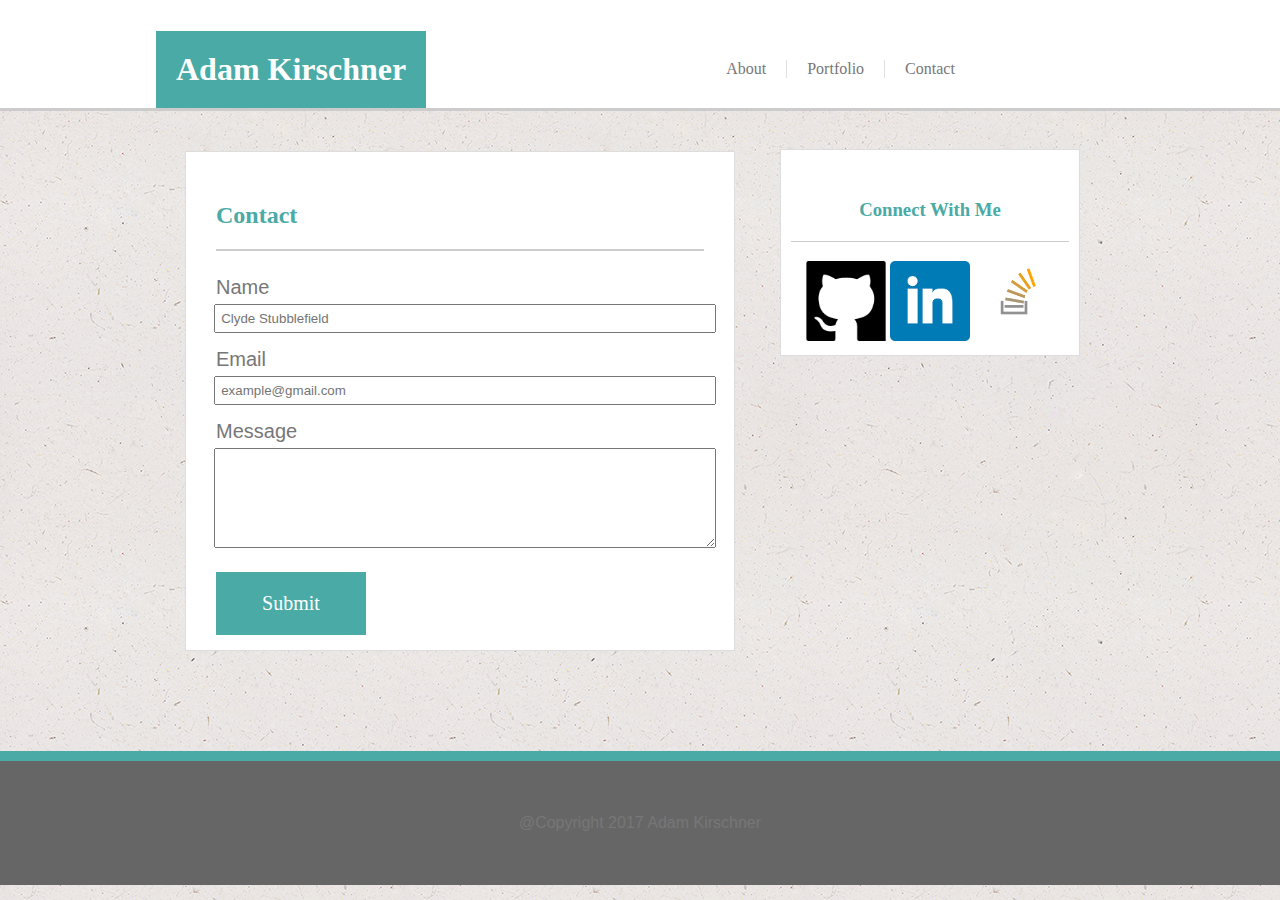
==== contact.html @ 62c9979f "Update V1" ====
<!DOCTYPE html>
<html>
<head>
	<title>Contact</title>
	<link rel="stylesheet" type="text/css" href="assets/css/style.css">
	<meta name="viewport" content="width=device-width, initial-scale=1.0">
</head>
<body background="assets/images/ep_naturalwhite.png">

<header>
	<div class="clearfix">
		<h1>Adam Kirschner</h1>
			<a href="index.html"><div id="about_button">About</div></a>
			<a href="portfolio.html"><div id="portfolio_button">Portfolio</div></a>
			<a href="contact.html"><div id="contact_button">Contact</div></a>
	</div>
</header>


<!-- Main body -->

<section>
<!-- form html below -->
	<div class="contact">
		<h2>Contact</h2>
		
		<form action="/my-handling-form-page" method="post">
		    <div>
		        <label for="name" class="label">Name</label>
		   			<input type="text" id="name" name="user_name" placeholder= "Clyde Stubblefield">
		    </div>
		    <div>
		        <label for="email" class="label">Email</label>
		        <input type="email" id="email" name="user_mail" placeholder= "example@gmail.com">
		    </div>
		    <div>
		        <label for="msg" class="label">Message</label>
		        <textarea id="msg" name="user_message"></textarea>
		    </div>
		    <div class="submit">
		  		<button type="submit">Submit</button>
			</div>
		</form>
	</div>

<!-- end form html -->

	<aside class="connect2">
		<h3>Connect With Me</h3>

			<a href="https://github.com/akirschner89"><img src="assets/images/Github_Icon.png" alt="GitHub Logo" height="80px" width="80px"></a>
			<a href="https://www.linkedin.com/in/adamlkirschner/"><img src="assets/images/Linkedin_Icon.png" alt="Linkedin Logo" height="80px" width="80px"></a>
			<a href="https://stackoverflow.com/users/7753456/adam-kirschner"><img src="assets/images/Stackoverflow_Icon.png" alt="Stackoverflow Logo" eight="80px" width="80px"></a>

	</aside>
</section>
<!-- End main body -->

<footer>
	<p>@Copyright 2017 Adam Kirschner</p>
</footer>

</body>
</html>
---- assets/css/style.css ----
/*apply to all*/
* {
  box-sizing: border-box;
  text-align: center;
}

body {
	margin: 0 auto;
	font-family: 'Arial', 'Helvetica Neue', Helvetica, sans-serif;
}

header {
	margin: 0 auto;
	font-family: 'Georgia', Times, Times New Roman, serif;
	border-bottom: 3px #cccccc solid;
	border-bottom-width: 100%;
	padding: 10px 10px 0px 20%;
	background: #ffffff;
	overflow: auto;
}

/*What's my name?*/
h1 {
	background: #4aaaa5;
	color: #fff;
	padding: 20px;
	float: left;
	margin-right: 280px;
	margin-bottom: 0px;
	margin-left: -100px;
	font-family: 'Georgia', Times, Times New Roman, serif;
}


/*top right directory buttons*/
#about_button, #portfolio_button, #contact_button {
	float: left;
	padding: 0px 20px 0px 20px;
	margin: 50px 0px 20px 0px;
	color: #777777;
	display: inline;
}


#about_button, #portfolio_button {
	border-right: 1px #E0E0E0 solid;
}

.clearfix::after { 
	content: ""; 
	display: block; 
	clear: both; 
	margin: 0 auto;
}

/*main content formatting*/
section {
	clear: both;
	width: 960px;
	height: 600px;
}

/*for main content*/
.bio, .contact, .portfolio {
	clear: both;
	padding: 10px;
	color: #777777;
	background: #ffffff;
	margin: 40px 20px 40px 185px;
	border: 1px #dddddd solid;
	width: 550px;
}

.contact {
    height: 500px;
}

/*for contact page*/
.label {
	font-size: 20px;
	float: left;
	margin: 5px 5px 5px 20px;
}

#name {
	width: 95%;
	margin-bottom: 10px;
	padding: 5px;
	text-align: left;
	margin-left: 10px;
}

#email {
	width: 95%;
	margin-bottom: 10px;
	padding: 5px;
	text-align: left;
	margin-left: 10px;
}

#msg {
	width: 95%;
	margin-bottom: 20px;
	padding: 0px 50px 50px 0px;
	height: 100px;
	text-align: left;
    margin-left: 10px;
}

button {
	background: #4aaaa5;
	color: #fff;
	padding: 20px;
	float: left;
	font-family: 'Georgia', Times, Times New Roman, serif;
	width: 150px;
	border: 0px white solid;
	font-size: 20px;
	margin-left: 20px;

}

/*aside connect with me*/
.connect1 { 
	clear: both;
	padding: 10px;
	color: #777777;
	background: #ffffff;
	margin: 40px;
	border: 1px #dddddd solid;
	width: 300px;
	position: relative;
    left: 740px;
    bottom: 555px;
}

.connect2 { 
	clear: both;
	padding: 10px;
	color: #777777;
	background: #ffffff;
	margin: 40px;
	border: 1px #dddddd solid;
	width: 300px;
	position: relative;
    left: 740px;
    bottom: 542px;
}

.connect3 { 
	clear: both;
	padding: 10px;
	color: #777777;
	background: #ffffff;
	margin: 40px;
	border: 1px #dddddd solid;
	width: 300px;
	position: relative;
    left: 750px;
    bottom: 840px;
}


h2 {
	color: #4aaaa5;
	padding: 20px 20px 20px 0px;
	margin: 20px;
	clear: both;
	border-bottom: 2px #cccccc solid;
	font-family: 'Georgia', Times, Times New Roman, serif;
	text-align: left;
}

#profl {
	float: left;
	margin-left: 20px;
}


h3 {
	color: #4aaaa5;
	padding: 20px;
	clear: both;
	border-bottom: 1px #cccccc solid;
	font-family: 'Georgia', Times, Times New Roman, serif;
}


/*portfolio stuff*/
.portfolio {
	position: relative;
	width: 565px;
	height: 800px;
    margin-bottom: 0px;
    margin-left: 185px;
}


p {
	color: #777777;
	line-height: 2;
}

.imgrow1 {
	float: left;
	margin: 10px;
}

.imgrow2 {
	float: left;
	margin: 10px;
}

.imgrow3 {
	float: left;
	margin: 10px;
}

.imgrow4 {
	float: left;
	margin: 10px;
}

.imgrow5 {
	float: left;
	margin: 10px;
}


/*portfolio names to position on images*/
.pname1 {
	position: absolute;
	background: #4aaaa5;
    color: #fff;
    padding: 10px;
    bottom: 490px;
    left: 20px;
    width: 250px;
}

.pname2 {
	position: absolute;
	background: #4aaaa5;
    color: #fff;
    padding: 10px;
    bottom: 490px;
    left: 290px;
    width: 250px;
}

.pname3 {
	position: absolute;
	background: #4aaaa5;
    color: #fff;
    padding: 10px;
    bottom: 260px;
    left: 20px;
    width: 250px;
}

.pname4 {
	position: absolute;
	background: #4aaaa5;
    color: #fff;
    padding: 10px;
    bottom: 260px;
    left: 290px;
    width: 250px;
}

.pname5 {
	position: absolute;
	background: #4aaaa5;
    color: #fff;
    padding: 10px;
	bottom: 40px;
    left: 20px;
    width: 250px;
}


/*footer styling*/
footer {
	width: 100%;
	padding: 30px;
	margin: 0 auto;
	background: #666666;
	border-top: 10px #4aaaa5 solid;
}


/*Media Queries Section*/


/*Media Query 980px*/
@media screen and (max-width: 980px) {

	h1 {
		margin-bottom: -110px;
	}

	#about_button, #portfolio_button, #contact_button {
		float: right;
	}

/*on bio page*/
	#profl {
		float: top;
		margin: 10px;
	}

	.bio, .contact, .portfolio {
		margin-left: 10%;
    	width: 40%;
	}

	.connect1 {
		left: 50%;
    	bottom: 108%;
	}

/*on contact page*/
	.connect2 {
		left: 50%;
    	bottom: 90%;
	}


/*on portfolio page*/
	.portfolio {
		height: 205%;
	}

	.connect3 {
		left: 50%;
		bottom: 212%;
	}

	.imgrow1, .imgrow2, .imgrow3, .imgrow4, .imgrow5 {
		float: inherit;
	}

	.pname1 {
		bottom: 920px;
    	left: 66px;
	}

	.pname2 {
		bottom: 690px;
    	left: 66px;
	}

	.pname3 {
		bottom: 460px;
		left: 66px;
	}

	.pname4 {
		bottom: 240px;
		left: 66px;
	}

	.pname5 {
		bottom: 20px;
		left: 66px;
	}

}


/*Media Query 768px*/
@media screen and (max-width: 768px) {

}

/*Media Query 640px*/
@media screen and (max-width: 640px) {

}
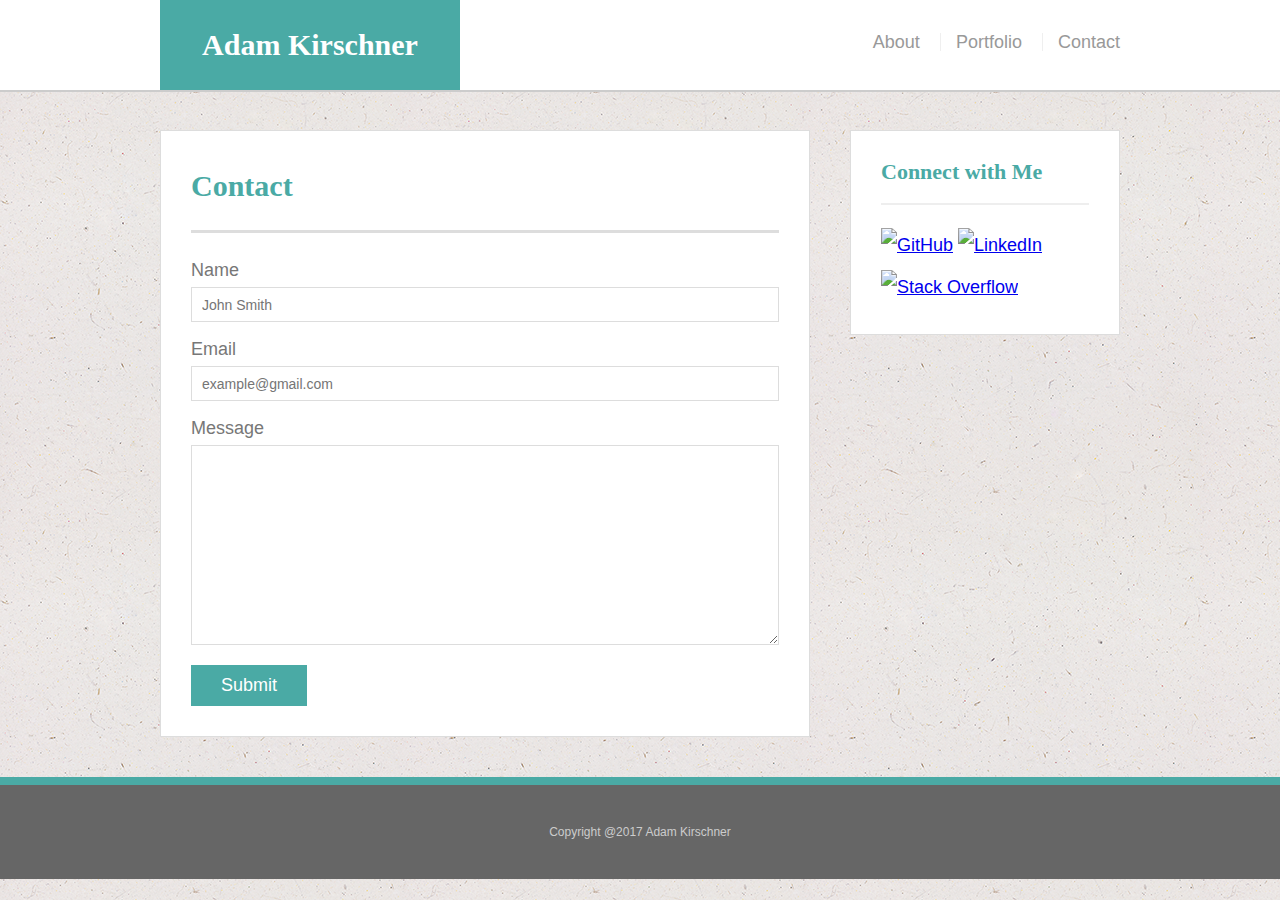
==== commit d8ebf48e: "Revised and updated final docs" ====
--- a/contact.html
+++ b/contact.html
@@ -1,64 +1,68 @@
-<!DOCTYPE html>
-<html>
+<!doctype html>
+<html lang="en-us">
+
 <head>
-	<title>Contact</title>
-	<link rel="stylesheet" type="text/css" href="assets/css/style.css">
-	<meta name="viewport" content="width=device-width, initial-scale=1.0">
+  <meta charset="UTF-8">
+  <title>Contact | Adam Kirschner</title>
+  <link rel="stylesheet" type="text/css" href="assets/css/reset.css">
+  <link rel="stylesheet" type="text/css" href="assets/css/style.css">
+  <meta name="viewport" content="width=device-width, initial-scale=1.0">
 </head>
-<body background="assets/images/ep_naturalwhite.png">
+</head>
 
-<header>
-	<div class="clearfix">
-		<h1>Adam Kirschner</h1>
-			<a href="index.html"><div id="about_button">About</div></a>
-			<a href="portfolio.html"><div id="portfolio_button">Portfolio</div></a>
-			<a href="contact.html"><div id="contact_button">Contact</div></a>
-	</div>
-</header>
+<body>
 
+  <header id="masthead">
+    <div class="container">
+      <a href="index.html" id="logo">Adam Kirschner</a>
+      <nav>
+        <a href="index.html">About</a>
+        <a href="portfolio.html">Portfolio</a>
+        <a href="contact.html">Contact</a>
+      </nav>
+    </div>
+  </header>
 
-<!-- Main body -->
+  <div id="main-container" class="container">
+    <section class="main-section">
+      <h1>Contact</h1>
 
-<section>
-<!-- form html below -->
-	<div class="contact">
-		<h2>Contact</h2>
-		
-		<form action="/my-handling-form-page" method="post">
-		    <div>
-		        <label for="name" class="label">Name</label>
-		   			<input type="text" id="name" name="user_name" placeholder= "Clyde Stubblefield">
-		    </div>
-		    <div>
-		        <label for="email" class="label">Email</label>
-		        <input type="email" id="email" name="user_mail" placeholder= "example@gmail.com">
-		    </div>
-		    <div>
-		        <label for="msg" class="label">Message</label>
-		        <textarea id="msg" name="user_message"></textarea>
-		    </div>
-		    <div class="submit">
-		  		<button type="submit">Submit</button>
-			</div>
-		</form>
-	</div>
+      <form id="contact-form">
+        <ul>
+          <li>
+            <label for="name">Name</label>
+            <input type="text" id="name" name="name" placeholder="John Smith" required="required">
+          </li>
+          <li>
+            <label for="email">Email</label>
+            <input type="email" id="email" name="email" placeholder="example@gmail.com" required="required">
+          </li>
+          <li>
+            <label for="message">Message</label>
+            <textarea id="message" name="message" required="required"></textarea>
+          </li>
+        </ul>
+        <input type="submit">
+      </form>
 
-<!-- end form html -->
+    </section>
 
-	<aside class="connect2">
-		<h3>Connect With Me</h3>
+    <section class="sidebar">
+      <div id="connect">
+        <h2>Connect with Me</h2>
 
-			<a href="https://github.com/akirschner89"><img src="assets/images/Github_Icon.png" alt="GitHub Logo" height="80px" width="80px"></a>
-			<a href="https://www.linkedin.com/in/adamlkirschner/"><img src="assets/images/Linkedin_Icon.png" alt="Linkedin Logo" height="80px" width="80px"></a>
-			<a href="https://stackoverflow.com/users/7753456/adam-kirschner"><img src="assets/images/Stackoverflow_Icon.png" alt="Stackoverflow Logo" eight="80px" width="80px"></a>
+        <a href="#"><img src="assets/images/Github_Icon Copy.png" class="social" alt="GitHub" /></a>
+        <a href="#"><img src="assets/images/linkedin_Icon Copy.png" class="social" alt="LinkedIn" /></a>
+        <a href="#"><img src="assets/images/stackoverflow_Icon Copy.png" class="social" alt="Stack Overflow" /></a>
+      </div>
+    </section>
+  </div>
 
-	</aside>
-</section>
-<!-- End main body -->
+  <footer>
+    <div class="container">
+      Copyright @2017 Adam Kirschner
+    </div>
+  </footer>
+</body>
 
-<footer>
-	<p>@Copyright 2017 Adam Kirschner</p>
-</footer>
-
-</body>
 </html>--- a/assets/css/style.css
+++ b/assets/css/style.css
@@ -1,369 +1,273 @@
-/*apply to all*/
+body {
+  font-family: Arial, "Helvetica Neue", Helvetica, sans-serif;
+  font-size: 18px;
+  line-height: 34px;
+  color: #777;
+  background: url("../images/ep_naturalwhite copy.png");
+}
+
 * {
   box-sizing: border-box;
+}
+
+/* general */
+
+.container {
+  width: 100%;
+  max-width: 960px;
+  margin: 0 auto;
+  clear: both;
+}
+
+h1,
+h2,
+h3,
+p {
+  margin-bottom: 20px;
+}
+
+p:last-child {
+  margin-bottom: 0;
+}
+
+h1,
+h2,
+h3 {
+  font-family: Georgia, Times, "Times New Roman", serif;
+  font-weight: 700;
+  color: #4aaaa5;
+}
+
+h1 {
+  padding-bottom: 20px;
+  font-size: 30px;
+  line-height: 49px;
+  border-bottom: 3px solid #ddd;
+}
+
+h2,
+h3 {
+  font-size: 22px;
+}
+
+/* header */
+
+#masthead {
+  position: fixed;
+  z-index: 99;
+  width: 100%;
+  margin: 0 0 30px;
+  overflow: auto;
+  color: #fff;
+  background: #fff;
+  border-bottom: 2px solid #ccc;
+}
+
+#logo {
+  float: left;
+  width: 300px;
+  height: 90px;
+  font-family: Georgia, Times, "Times New Roman", serif;
+  font-size: 30px;
+  font-weight: 700;
+  line-height: 90px;
+  color: #fff;
   text-align: center;
-}
-
-body {
-	margin: 0 auto;
-	font-family: 'Arial', 'Helvetica Neue', Helvetica, sans-serif;
-}
-
-header {
-	margin: 0 auto;
-	font-family: 'Georgia', Times, Times New Roman, serif;
-	border-bottom: 3px #cccccc solid;
-	border-bottom-width: 100%;
-	padding: 10px 10px 0px 20%;
-	background: #ffffff;
-	overflow: auto;
-}
-
-/*What's my name?*/
-h1 {
-	background: #4aaaa5;
-	color: #fff;
-	padding: 20px;
-	float: left;
-	margin-right: 280px;
-	margin-bottom: 0px;
-	margin-left: -100px;
-	font-family: 'Georgia', Times, Times New Roman, serif;
-}
-
-
-/*top right directory buttons*/
-#about_button, #portfolio_button, #contact_button {
-	float: left;
-	padding: 0px 20px 0px 20px;
-	margin: 50px 0px 20px 0px;
-	color: #777777;
-	display: inline;
-}
-
-
-#about_button, #portfolio_button {
-	border-right: 1px #E0E0E0 solid;
-}
-
-.clearfix::after { 
-	content: ""; 
-	display: block; 
-	clear: both; 
-	margin: 0 auto;
-}
-
-/*main content formatting*/
-section {
-	clear: both;
-	width: 960px;
-	height: 600px;
-}
-
-/*for main content*/
-.bio, .contact, .portfolio {
-	clear: both;
-	padding: 10px;
-	color: #777777;
-	background: #ffffff;
-	margin: 40px 20px 40px 185px;
-	border: 1px #dddddd solid;
-	width: 550px;
-}
-
-.contact {
-    height: 500px;
-}
-
-/*for contact page*/
-.label {
-	font-size: 20px;
-	float: left;
-	margin: 5px 5px 5px 20px;
-}
-
-#name {
-	width: 95%;
-	margin-bottom: 10px;
-	padding: 5px;
-	text-align: left;
-	margin-left: 10px;
-}
-
-#email {
-	width: 95%;
-	margin-bottom: 10px;
-	padding: 5px;
-	text-align: left;
-	margin-left: 10px;
-}
-
-#msg {
-	width: 95%;
-	margin-bottom: 20px;
-	padding: 0px 50px 50px 0px;
-	height: 100px;
-	text-align: left;
-    margin-left: 10px;
-}
-
-button {
-	background: #4aaaa5;
-	color: #fff;
-	padding: 20px;
-	float: left;
-	font-family: 'Georgia', Times, Times New Roman, serif;
-	width: 150px;
-	border: 0px white solid;
-	font-size: 20px;
-	margin-left: 20px;
-
-}
-
-/*aside connect with me*/
-.connect1 { 
-	clear: both;
-	padding: 10px;
-	color: #777777;
-	background: #ffffff;
-	margin: 40px;
-	border: 1px #dddddd solid;
-	width: 300px;
-	position: relative;
-    left: 740px;
-    bottom: 555px;
-}
-
-.connect2 { 
-	clear: both;
-	padding: 10px;
-	color: #777777;
-	background: #ffffff;
-	margin: 40px;
-	border: 1px #dddddd solid;
-	width: 300px;
-	position: relative;
-    left: 740px;
-    bottom: 542px;
-}
-
-.connect3 { 
-	clear: both;
-	padding: 10px;
-	color: #777777;
-	background: #ffffff;
-	margin: 40px;
-	border: 1px #dddddd solid;
-	width: 300px;
-	position: relative;
-    left: 750px;
-    bottom: 840px;
-}
-
-
-h2 {
-	color: #4aaaa5;
-	padding: 20px 20px 20px 0px;
-	margin: 20px;
-	clear: both;
-	border-bottom: 2px #cccccc solid;
-	font-family: 'Georgia', Times, Times New Roman, serif;
-	text-align: left;
-}
-
-#profl {
-	float: left;
-	margin-left: 20px;
-}
-
-
-h3 {
-	color: #4aaaa5;
-	padding: 20px;
-	clear: both;
-	border-bottom: 1px #cccccc solid;
-	font-family: 'Georgia', Times, Times New Roman, serif;
-}
-
-
-/*portfolio stuff*/
-.portfolio {
-	position: relative;
-	width: 565px;
-	height: 800px;
-    margin-bottom: 0px;
-    margin-left: 185px;
-}
-
-
-p {
-	color: #777777;
-	line-height: 2;
-}
-
-.imgrow1 {
-	float: left;
-	margin: 10px;
-}
-
-.imgrow2 {
-	float: left;
-	margin: 10px;
-}
-
-.imgrow3 {
-	float: left;
-	margin: 10px;
-}
-
-.imgrow4 {
-	float: left;
-	margin: 10px;
-}
-
-.imgrow5 {
-	float: left;
-	margin: 10px;
-}
-
-
-/*portfolio names to position on images*/
-.pname1 {
-	position: absolute;
-	background: #4aaaa5;
-    color: #fff;
-    padding: 10px;
-    bottom: 490px;
-    left: 20px;
-    width: 250px;
-}
-
-.pname2 {
-	position: absolute;
-	background: #4aaaa5;
-    color: #fff;
-    padding: 10px;
-    bottom: 490px;
-    left: 290px;
-    width: 250px;
-}
-
-.pname3 {
-	position: absolute;
-	background: #4aaaa5;
-    color: #fff;
-    padding: 10px;
-    bottom: 260px;
-    left: 20px;
-    width: 250px;
-}
-
-.pname4 {
-	position: absolute;
-	background: #4aaaa5;
-    color: #fff;
-    padding: 10px;
-    bottom: 260px;
-    left: 290px;
-    width: 250px;
-}
-
-.pname5 {
-	position: absolute;
-	background: #4aaaa5;
-    color: #fff;
-    padding: 10px;
-	bottom: 40px;
-    left: 20px;
-    width: 250px;
-}
-
-
-/*footer styling*/
+  text-decoration: none;
+  background: #4aaaa5;
+}
+
+nav {
+  float: right;
+  margin-top: 25px;
+}
+
+nav a {
+  display: inline-block;
+  padding-left: 15px;
+  margin-left: 15px;
+  line-height: 18px;
+  color: #999;
+  text-decoration: none;
+  border-left: 1px solid #efefef;
+}
+
+nav a:first-child {
+  border-left: 0 none;
+}
+
+/* footer */
+
 footer {
-	width: 100%;
-	padding: 30px;
-	margin: 0 auto;
-	background: #666666;
-	border-top: 10px #4aaaa5 solid;
-}
-
-
-/*Media Queries Section*/
-
+  padding: 30px 0;
+  clear: both;
+  font-size: 12px;
+  color: #fff;
+  color: #ccc;
+  text-align: center;
+  background: #666;
+  border-top: 8px solid #4aaaa5;
+}
+
+/* sidebar */
+
+.sidebar {
+  float: right;
+  width: 100%;
+  max-width: 270px;
+  padding: 30px;
+  margin-bottom: 20px;
+  background: #fff;
+  border: 1px solid #ddd;
+}
+
+h3,
+.sidebar h2 {
+  padding-bottom: 20px;
+  margin-bottom: 15px;
+  line-height: 22px;
+  border-bottom: 2px solid #eee;
+}
+
+.social {
+  width: 62px;
+  height: 62px;
+  margin-top: 8px;
+  margin-right: 5px;
+}
+
+.social:last-child {
+  margin-right: 0;
+}
+
+/* main */
+
+#main-container {
+  padding-top: 130px;
+}
+
+.main-section {
+  float: left;
+  width: 100%;
+  max-width: 650px;
+  padding: 30px;
+  margin: 0 0 40px;
+  background: #fff;
+  border: 1px solid #ddd;
+}
+
+/* portfolio page */
+
+.work {
+  position: relative;
+  float: left;
+  width: 274px;
+  margin: 20px 0 25px;
+  overflow: auto;
+}
+
+.work:nth-child(even) {
+  margin-right: 40px;
+}
+
+.work img {
+  width: 100%;
+  border: 0 none;
+  opacity: 0.8;
+}
+
+.work h3 {
+  position: absolute;
+  bottom: 20px;
+  width: 100%;
+  padding: 15px;
+  margin-bottom: 0;
+  font-weight: 300;
+  line-height: 30px;
+  color: #fff;
+  text-align: center;
+  background: #4aaaa5;
+  border-bottom: 0;
+}
+
+.auth-image {
+  float: left;
+  width: 200px;
+  height: auto;
+  margin-top: 10px;
+  margin-right: 25px;
+}
+
+/* contact page */
+
+#contact-form ul {
+  margin-bottom: 20px;
+}
+
+#contact-form li {
+  margin-bottom: 10px;
+}
+
+label,
+input[type=text],
+input[type=email],
+textarea {
+  display: block;
+  width: 100%;
+}
+
+input[type=text],
+input[type=email],
+textarea {
+  height: 35px;
+  padding: 0 10px;
+  font-size: 14px;
+  border: 1px solid #ddd;
+}
+
+textarea {
+  height: 200px;
+}
+
+input[type=submit] {
+  padding: 10px 30px;
+  font-size: 18px;
+  color: #fff;
+  cursor: pointer;
+  background: #4aaaa5;
+  border: 0 none;
+}
+
+/*Media Queries*/
 
 /*Media Query 980px*/
 @media screen and (max-width: 980px) {
 
-	h1 {
-		margin-bottom: -110px;
-	}
-
-	#about_button, #portfolio_button, #contact_button {
-		float: right;
-	}
-
-/*on bio page*/
-	#profl {
-		float: top;
-		margin: 10px;
-	}
-
-	.bio, .contact, .portfolio {
-		margin-left: 10%;
-    	width: 40%;
-	}
-
-	.connect1 {
-		left: 50%;
-    	bottom: 108%;
-	}
-
-/*on contact page*/
-	.connect2 {
-		left: 50%;
-    	bottom: 90%;
-	}
-
-
-/*on portfolio page*/
-	.portfolio {
-		height: 205%;
-	}
-
-	.connect3 {
-		left: 50%;
-		bottom: 212%;
-	}
-
-	.imgrow1, .imgrow2, .imgrow3, .imgrow4, .imgrow5 {
-		float: inherit;
-	}
-
-	.pname1 {
-		bottom: 920px;
-    	left: 66px;
-	}
-
-	.pname2 {
-		bottom: 690px;
-    	left: 66px;
-	}
-
-	.pname3 {
-		bottom: 460px;
-		left: 66px;
-	}
-
-	.pname4 {
-		bottom: 240px;
-		left: 66px;
-	}
-
-	.pname5 {
-		bottom: 20px;
-		left: 66px;
-	}
+#masthead {
+    padding-left: 10%;
+    padding-right: 10%;
+}
+
+.main-section {
+  width: 50%;
+  margin-left: 9%;
+}
+
+.sidebar {
+  margin-right: 9%;
+}
+
+/*Headshot for bio page*/
+.auth-image {
+    float: initial;
+    width: 100%;
+}
+
+/*Portfolio images*/
+.work {
+  width: 100%;
+  margin-right: 20%; 
+}
 
 }
 
@@ -371,11 +275,97 @@
 /*Media Query 768px*/
 @media screen and (max-width: 768px) {
 
-}
+#masthead {
+  padding-right: 5%;
+}
+
+.main-section {
+  width: 100%;
+  margin-left: 9%;
+  height: 50%;
+}
+
+.auth-image {
+  float: left;
+  width: 50%;
+}
+
+.sidebar {
+    max-width: 85%;
+    margin-right: 6%;
+}
+
+.work {
+  position: relative;
+  float: left;
+  width: 45%;
+  padding-top: 0%;
+  padding-bottom: 0%;
+}
+
+.work:nth-child(odd) {
+  float: right;
+  position: relative;
+  left: 20%;
+  bottom: 255px;
+}
+
+}
+
 
 /*Media Query 640px*/
 @media screen and (max-width: 640px) {
 
-}
-
-
+.main-section {
+  margin-top: 10%;
+}
+
+#masthead {
+  padding-left: 0%;
+  padding-right: 0%;
+  width: 100%;
+}
+
+#logo {
+  width: 100%;
+}
+
+.auth-image {
+    float: initial;
+    width: 100%;
+}
+
+nav a {
+  margin-left: 20px;
+  margin-right: 60px;
+  padding-left: 50px;
+  padding-right: 15px;
+}
+
+.work {
+  position: relative;
+  float: left;
+  width: 80%;
+  margin: 40px 0 40px;
+  overflow: auto;
+}
+
+.sidebar {
+  max-width: 97%;
+  margin-right: -6%;
+}
+
+.work {
+  position: relative;
+  float: left;
+  width: 100%;
+  margin: 20px 20px 50%;
+  overflow: auto;
+}
+
+
+footer {
+   width: 110%;
+}
+
+}